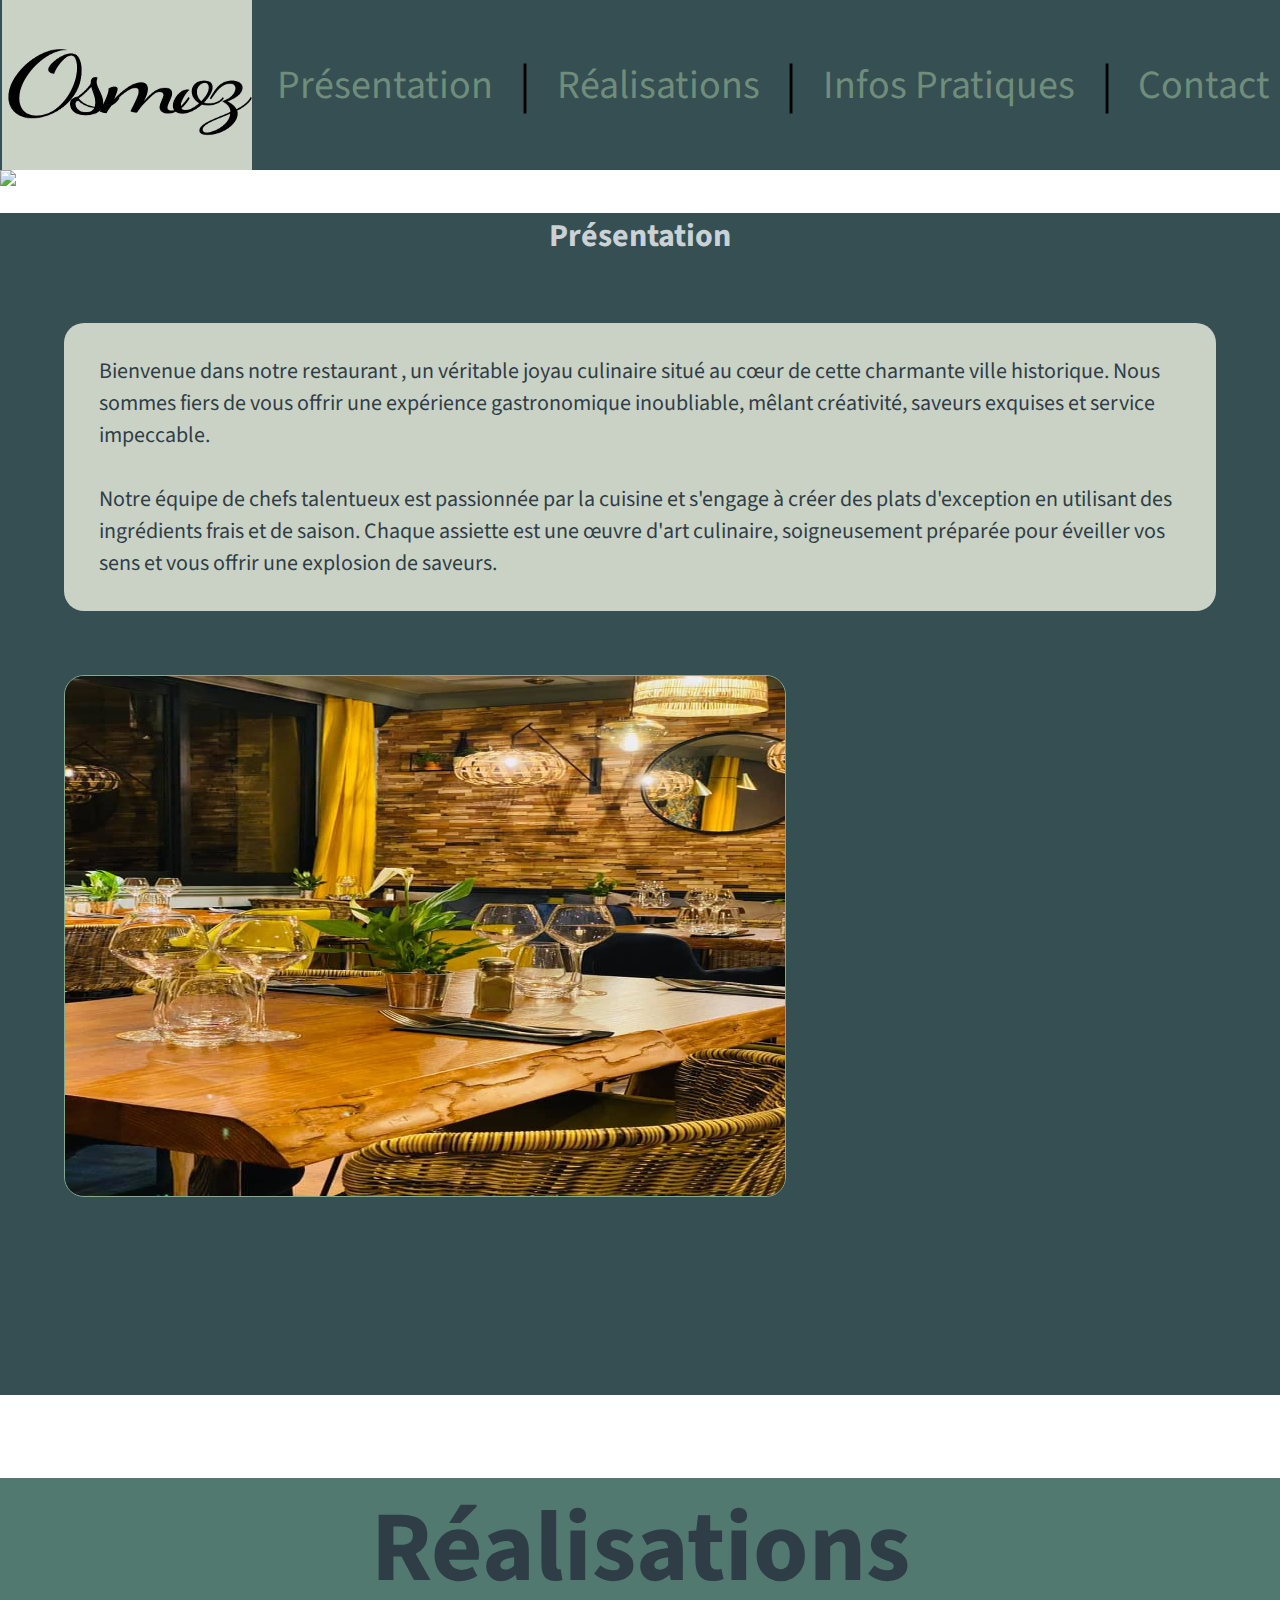
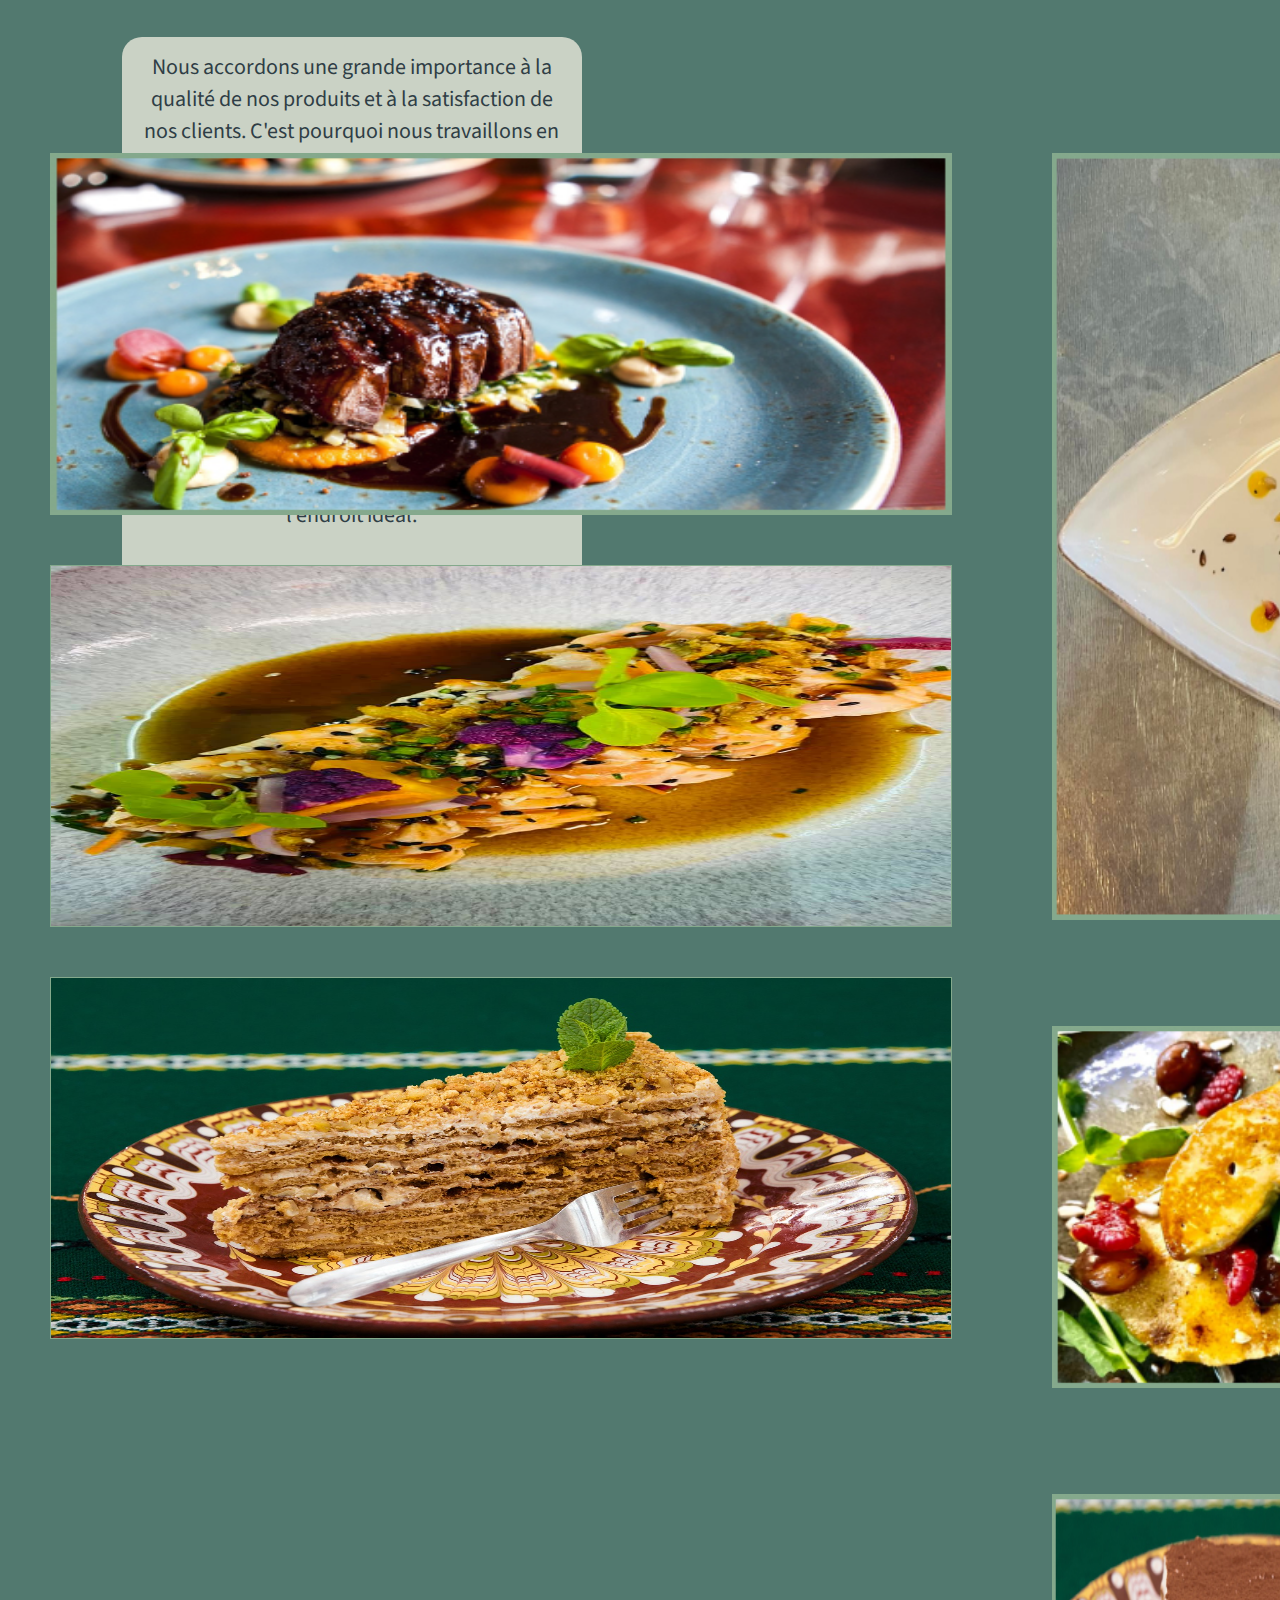
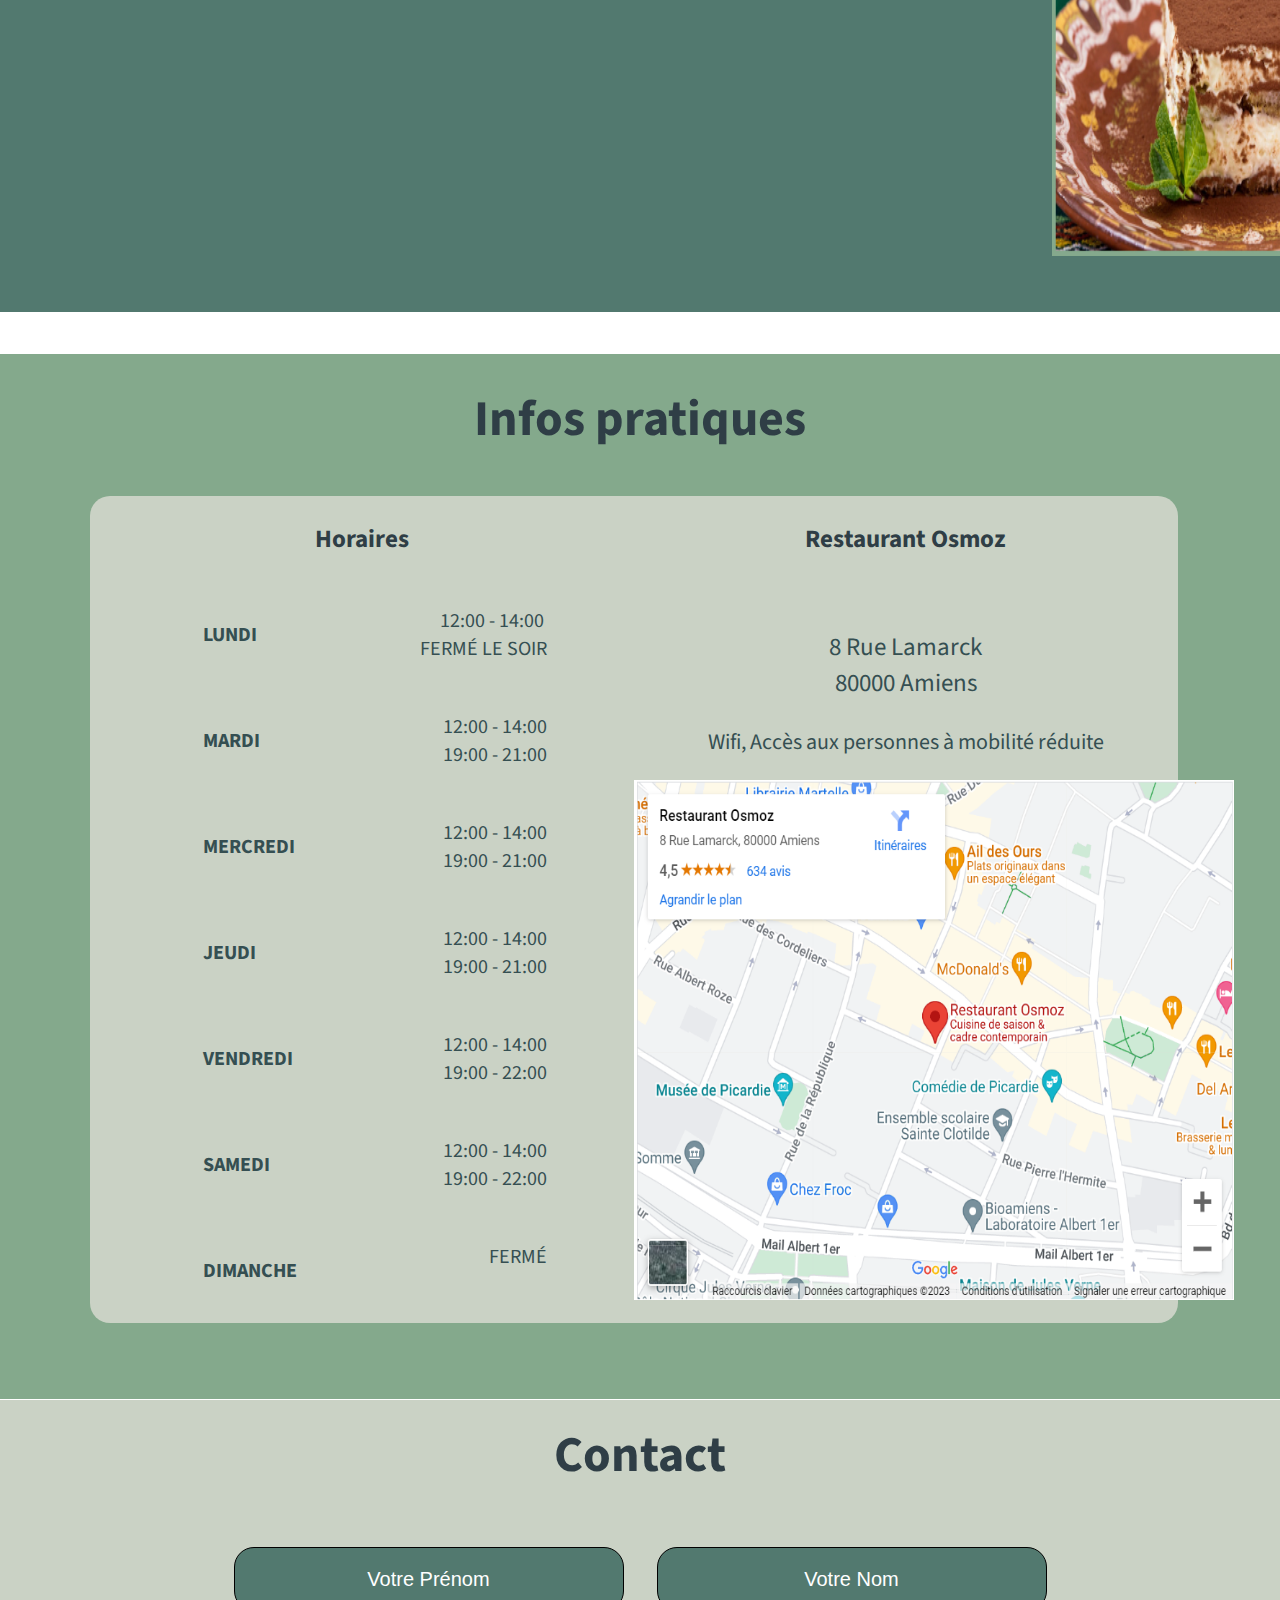
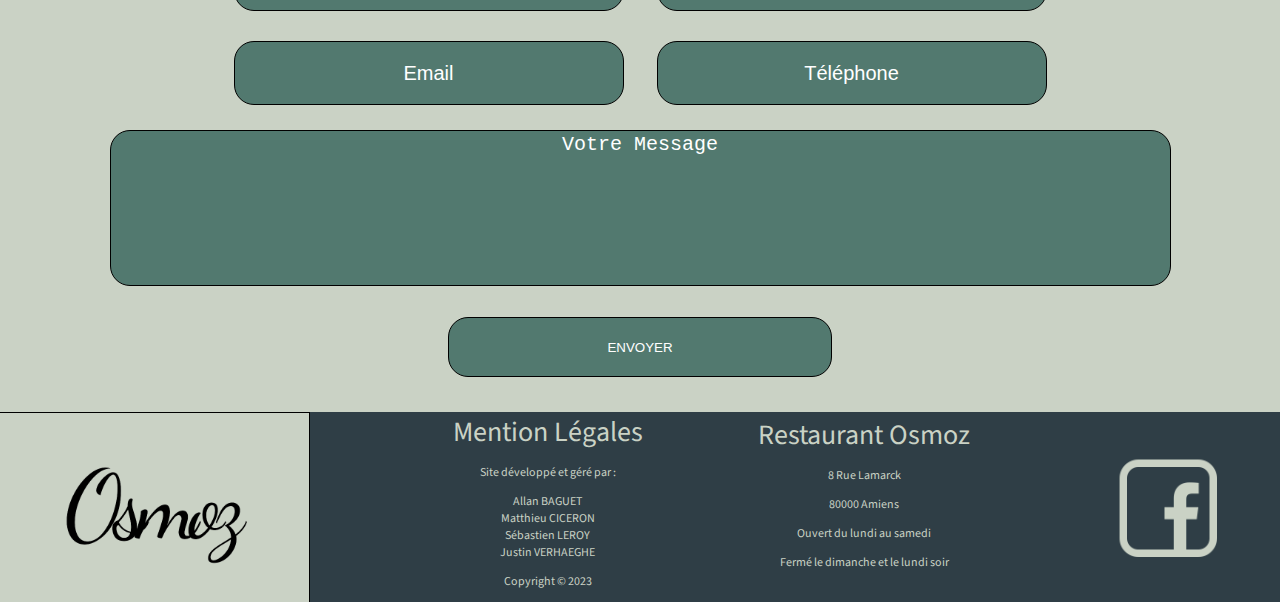
==== index .html @ d16b58ae "réalisations" ====
<!DOCTYPE html>
<html lang="fr">

<head>
    <meta charset="UTF-8">
    <meta http-equiv="X-UA-Compatible" content="IE=edge">
    <meta name="viewport" content="width=device-width, initial-scale=1.0">
    <link rel="preconnect" href="https://fonts.googleapis.com">
    <link rel="preconnect" href="https://fonts.gstatic.com" crossorigin>
    <link href="https://fonts.googleapis.com/css2?family=Dancing+Script&family=Source+Sans+Pro&display=swap"
        rel="stylesheet">
    <link rel="stylesheet" href="./public/assets/css/style.css">
    <title>Restaurant Osmoz</title>
</head>

<body>

    <header>
        <nav>
            <ul class="menu">
                <li class="imglogo">
                    <img src="public/assets/img/logo-osmoz.png" alt="logo">
                </li>
                <li>
                    <a href="Présentation.html"> Présentation </a>
                </li>
                <span>|</span>

                <li>
                    <a href=" Réalisations.html">Réalisations </a>
                </li>
                <span>|</span>

                <li><a href=" Infos Pratiques.html">Infos Pratiques </a>
                </li>
                <span>|</span>

                <li>
                    <a href="Contact.html">Contact</a>
                </li>
            </ul>
        </nav>
    </header>

    <div class="devanture">
        <img src="public\assets\img\devanture.jpg">
    </div>
    <div class="Presentation">
        <h1>Présentation</h1>
        <div class="txt-presentation intro">
            <p class="marg-text"><br>Bienvenue dans notre restaurant , un véritable joyau culinaire situé au cœur de
                cette charmante ville historique. Nous sommes fiers de vous offrir une expérience gastronomique
                inoubliable, mêlant créativité, saveurs exquises et service impeccable.<br>
                <br>
                Notre équipe de chefs talentueux est passionnée par la cuisine et s'engage à créer des plats d'exception
                en utilisant des ingrédients frais et de saison. Chaque assiette est une œuvre d'art culinaire,
                soigneusement préparée pour éveiller vos sens et vous offrir une explosion de saveurs.<br>
                <br>
            </p>
        </div>
        <div class="flex-pres">
            <div class="img-pres">
                <img src="public\assets\img\intérieur.jpg" alt="intérieur">
            </div>
            <div class="txt-presentation block-pres">
                <p class="marg-text">Nous accordons une grande importance à la qualité de nos produits et à la
                    satisfaction de nos clients. C'est pourquoi nous travaillons en étroite collaboration avec des
                    producteurs locaux et privilégions les ingrédients frais et de saison. Nous sommes également
                    attentifs aux régimes alimentaires spécifiques et proposons des options végétariennes et sans
                    gluten.<br>
                    <br>
                    Que vous soyez un fin gourmet à la recherche de nouvelles découvertes culinaires ou simplement à la
                    recherche d'un moment de détente autour d'une bonne table, notre restaurant gastronomique d'Amiens
                    est l'endroit idéal.<br>
                    <br>
                    Nous sommes impatients de vous accueillir et de vous offrir une expérience gastronomique mémorable.
                    Réservez dès maintenant et laissez-nous vous emmener dans un voyage culinaire inoubliable.
                </p>
            </div>
        </div>

    </div>
    <div class="titrerealisation">
        <h2>Réalisations</h2>
        <div class="realisations">
            <div class="premierecolonne">
                <img class="imgun" src="public/assets/img/plat3.jpg" alt="photo1">
                <img class="imgdeux" src="public/assets/img/plat2.jpg" alt="photo2">
                <img class="imgtrois" src="public/assets/img/plat5.jpg" alt="photo3">
            </div>

            <div class="deuxiemecolonne">
                <div>
                    <img class="imgquatre" src="public/assets/img/plat1.jpg" alt="photo4">
                </div>
                <div class="fintableau">
                    <img class="imgcinq" src="public/assets/img/plat6.jpg" alt="photo5">
                    <img class="imgsix" src="public/assets/img/plat4.jpg" alt="photo6">
                </div>

            </div>
        </div>
    </div>
    <div class="containercolor">
        <div class="titleinfo">
            <h2>Infos pratiques</h2>
        </div>
        <div class="containerinfo">
            <div class="containerinfo2">
                <h3 class="titreinfos">Horaires</h3>
                <div class="containerhoraires">
                    <div class="day-hours">
                        <h5 class="day">LUNDI</h5>
                        <p class="hours">&nbsp;&nbsp;&nbsp;&nbsp;&nbsp;12:00 - 14:00 <br> FERMÉ LE SOIR</p>
                    </div>
                    <div class="day-hours">
                        <h5 class="day">MARDI</h5>
                        <p class="hours">12:00 - 14:00 <br> 19:00 - 21:00</p>
                    </div>
                    <div class="day-hours">
                        <h5 class="day">MERCREDI</h5>
                        <p class="hours">12:00 - 14:00 <br> 19:00 - 21:00</p>
                    </div>
                    <div class="day-hours">
                        <h5 class="day">JEUDI</h5>
                        <p class="hours">12:00 - 14:00 <br> 19:00 - 21:00</p>
                    </div>
                    <div class="day-hours">
                        <h5 class="day">VENDREDI</h5>
                        <p class="hours">12:00 - 14:00 <br> 19:00 - 22:00</p>
                    </div>
                    <div class="day-hours">
                        <h5 class="day">SAMEDI</h5>
                        <p class="hours">12:00 - 14:00 <br> 19:00 - 22:00</p>
                    </div>
                    <div class="day-hours">
                        <h5 class="day">DIMANCHE</h5>
                        <p class="hours">FERMÉ</p>
                    </div>
                </div>

            </div>
            <div class="containerinfo3">
                <h3 class="titreinfos">Restaurant Osmoz</h3> <br>
                <p class="rue">8 Rue Lamarck<br>
                    80000 Amiens
                </p>
                <p class="PMR">Wifi, Accès aux personnes à mobilité réduite</p>
                <img src="./public/assets/img/Capture_d_écran_2023-06-01_153254.png" width="600px" height="520px">
            </div>
        </div>
        <div class="blank">
            <p>BLANK</p> <br>
        </div>
    </div>

    <div class="end">
        <!-- contact -->
        <div class="contact" id="contact">
            <h2 class="h2contact">Contact</h2>
            <form action="get" id="formulaire">
                <input type="text" name="prenom" id="prenom" placeholder="Votre Prénom">
                <input type="text" name="nom" id="nom" placeholder="Votre Nom">
                <br>
                <input type="email" name="email" id="email" placeholder="Email">
                <input type="tel" name="telephone" id="telephone" placeholder="Téléphone">
                <br>
                <textarea name="message" id="message" cols="130" rows="10" placeholder="Votre Message"></textarea>
                <br>
                <button type="submit">ENVOYER</button>
            </form>
        </div>
        <!-- footer -->
        <div class="footer">
            <div id="logo">
                <img src="public/assets/img/logo-osmoz.png" alt="logo-osmoz" id="logo-osmoz">
            </div>
            <div class="footercenter">
                <div class="footercenterleft">
                    <a href="https://www.legalplace.fr/guides/mentions-legales/" class="titre">Mention Légales</a>
                    <br>
                    <p>Site développé et géré par :</p>
                    <ul>
                        <li>Allan BAGUET</li>
                        <li>Matthieu CICERON</li>
                        <li>Sébastien LEROY</li>
                        <li>Justin VERHAEGHE</li>
                    </ul>
                    <p class="copyright">Copyright © 2023</p>
                </div>
                <div class="footercenterright">
                    <p class="titre">Restaurant Osmoz</p>
                    <p>8 Rue Lamarck</p>
                    <p>80000 Amiens</p>
                    <p>Ouvert du lundi au samedi</p>
                    <p>Fermé le dimanche et le lundi soir</p>
                    <br>
                </div>
            </div>
            <div class="logo-fb">
                <img src="public/assets/img/logo-fb.png" alt="facebook">
            </div>

        </div>
    </div>

</body>

</html>
---- public/assets/css/style.css ----
body{
    font-family: 'Source Sans Pro', sans-serif;
    margin: 0px;
    padding: 0;
}
/* --------------------------------------------DEBUT NAVBAR */
.menu {
    display: flex;
    align-items: center;  
    justify-content: space-evenly;           
    padding:0;
    background-color:#354F52 ;                 
}
/* ajouter le justify content space-evenly car logo collé à la marge gauche */
.menu li {
    list-style-type: none ;       
}
nav {
    margin: -16px;
}        
 /* ajout d'une margin négative pour que la navbar touche le haut de l'écran  */
header img{
    width: 250px;
    height: 170px;
    background-color:#CAD2C5;
}
/* retirer le border radius et redimensionner le logo pour que le space evenly et les bouton soit bien placer */
.imglogo {
    height: 170px;
}
/* ajout de class imglogo dans le html pour pouvoir ciblé seulement la taille du logo */
.menu a:hover {
    background-color: #000000;
    color: #ffe843;
    border-color: #ffe843;
  }
  .menu a {
    display:block;               
    min-width: 120px;             
    border-radius: 15%;
    margin: 0.5rem;              
    padding: 0.4rem 0;            
    text-align: center;           
    transition: all 1s ;  
    color: #6F8D7A;                  
    text-decoration: none;
       font-size: 40px;                 
}
header span{
    font-size : 50px; 
}
/* ------------------------------------------FIN NAVBAR */

/* ------------------------------------------DEBUT SECTION PRESENTATION */


.Presentation h1{
    color:#cad2d5 ;
    text-align: center;
}
.Presentation{
    background-color:#354f52 ; color: #2F3E46  ;
}
.Presentation div{
    color: #2F3E46;
}
.txt-presentation{
    background-color: #CAD2C5;
    border-radius: 20px;
    margin-left: 5%;
    font-size:22px;
}
.intro{
    margin: 5%;
}
.marg-text{
    margin: 3%;
}
.flex-pres{
    margin: 5%;
    display: flex;
    flex-wrap: wrap;
    justify-content: space-between;
    height:80vh;
}
.flex-pres img{
    height:54%;
    width: 100%;
    border-radius: 20px;
    border: solid 1px #84a98c ;
}
.block-pres{
    width:40%;
    padding-bottom: 1%;
    height: fit-content;
    text-align: center;
}
.img-pres{
    display: flex;
    justify-content: center;  
}
/* ------------------------------------------FIN SECTION PRESENTATION */

/* ------------------------------------------DEBUT SECTION REALISATION */
.titrerealisation{
    background-color: #52796F;
}
.realisations img{
    width: 100vh;
    border: solid 1px #84A98C;
    margin: 50px;
}
.premierecolonne{
    width: fit-content;
    height: fit-content;
}
.titrerealisation h2{
    text-align: center;
    font-size: 100px;
    color: #2F3E46;
}
.deuxiemecolonne{
    width: fit-content;
    height: fit-content;
}
.premierecolonne img{
    
    display: flex;
    flex-direction: column;
} 
.deuxiemecolonne img{

}
.fintableau img{
    width: 40%;
    height: 40vh;
    justify-content: space-between;
}
.realisations{
    display: flex;
 flex-direction:flex ;
 
}
.imgun{
    height: 40vh;
    width: 40vh;
}

.imgdeux{
    height: 40vh;
    width: 40px; ;
    
}
.imgtrois{
    height: 40vh;
    width: 40vh;
}
.imgquatre{
    height: 85vh;
    width:10vh ;
}

.imgcinq{
    height: fit-content;
    margin-top: 50px;
}


/* ------------------------------------------FIN SECTION REALISATION */

/* ------------------------------------------DEBUT SECTION INFO */
.containercolor {
    background-color: #84A98C;
    margin-bottom: -41px;
}
.titleinfo h2 {
    font-style: normal;
    font-size: 50px;
    text-align: center;
    color: #2F3E46;
    padding-top: 30px;
}
.titreinfos {
    text-align: center;
    color: #2F3E46;
    font-size: 25px;
}
.containerinfo {
    display: flex;
    background: #CAD2C5;
    border-radius: 20px;
    width: 85%;
    margin-left: 7%;
}
.containerinfo2 {
    width: 50%;
}
.containerinfo3 {
    width: 50%;
}
.containerhoraires {
   padding-left: 20%;
   padding-right: 15%;
}
.day {
    font-size: 20px;
    color: #354F52;
}
.hours {
    font-size: 20px;
    color: #354F52;
}
.day-hours {
    display: flex;
    justify-content: space-between;
    padding: 5px;
}
.rue {
    text-align: center;
    font-size: 25px;
    color: #354F52;
}
.PMR {
    text-align: center;
    font-size: 22px;
    color: #354F52;
}
.blank {
    width: 10%;
    height: 5%;
    color: #84A98C;
}
/* ------------------------------------------FIN SECTION INFO */


/* CONTACT */
.contact{
    background-color: #cad2c5 ;
    padding-bottom: 20px;
    }
.footer{
    background-color: #2F3E46;
    display: flex;
}
#formulaire{
    text-align: center;
}
.h2contact{
    font-size: 50px;
    text-align: center;
    color: #2F3E46 ;
    padding-top: 20px;
}
input {
    background-color: #52796F;
    border: 1px solid #000000;
    border-radius: 20px;
    width: 30%;
    height: 60px;
    margin: 15px;
    color: white;
    font-size: 20px;
}
input:hover{
    background-color: #2F3E46;
}
input::placeholder{
    color: white;
    text-align: center;
    font-size: 20px;
}
textarea::placeholder{
    color: white;
    text-align: center;
    font-size: 20px;
}
button{
    background-color: #52796F;
    border: 1px solid #000000;
    border-radius: 20px;
    width: 30%;
    height: 60px;
    margin: 15px;
    color: white;   
}
button:hover{
    background-color: #2F3E46;
}
textarea{
    background-color: #52796F;
    color: white;
    border: 1px solid #000000;
    border-radius: 20px;
    text-align:center;
    margin: 10px;
    resize: none;
}
/* FOOTER */
#logo{
    display: flex;
    justify-content: center;
    background-color: #cad2c5;
    border-top: solid 1px #000000;
    border-right: solid 1px #000000;
}
#logo-osmoz{
 width: 60%;
}
.footercenter{
    text-align: center;
    display: flex; 
    justify-content: center;
    align-items: center;
    color: #cad2c5;
    font-size: 12px;
    width: 100%; 
}
.footercenter a{
    text-decoration: none;
    color: #cad2c5;
    font-size: 28px;
}
.footercenterleft{
    width: 40%;
}
.footercenterleft ul{
    list-style-type: none;
    padding: 0;
}
.footercenterright{
    width: 40%;
    font-size: 12px;
}
.titre{
    font-size: 28px;
    margin: 0;
}
.copyright{
    margin-top: 10px;
}
.logo-fb{
    padding: 0 10px 0 10px ;
    width: 20%;
}
.logo-fb img{
    width: 120px;
    margin-top: 25%;
}
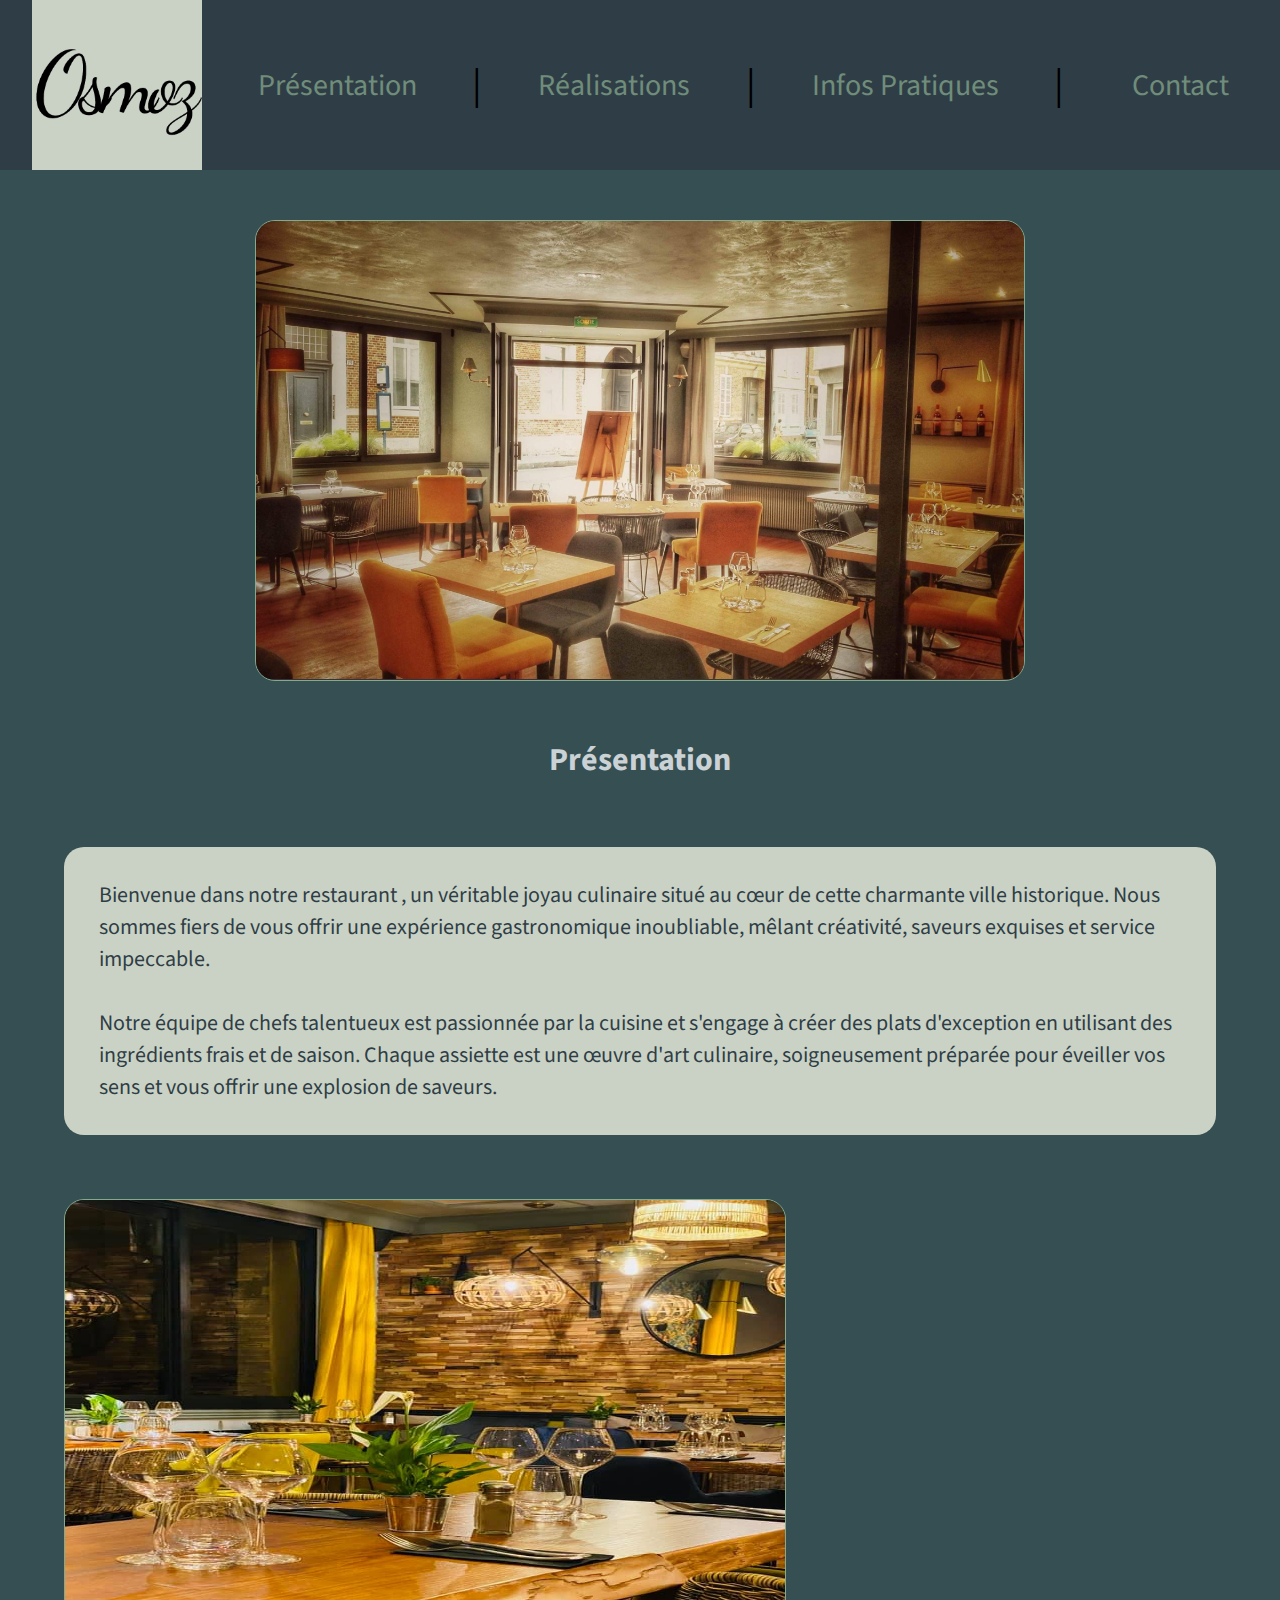
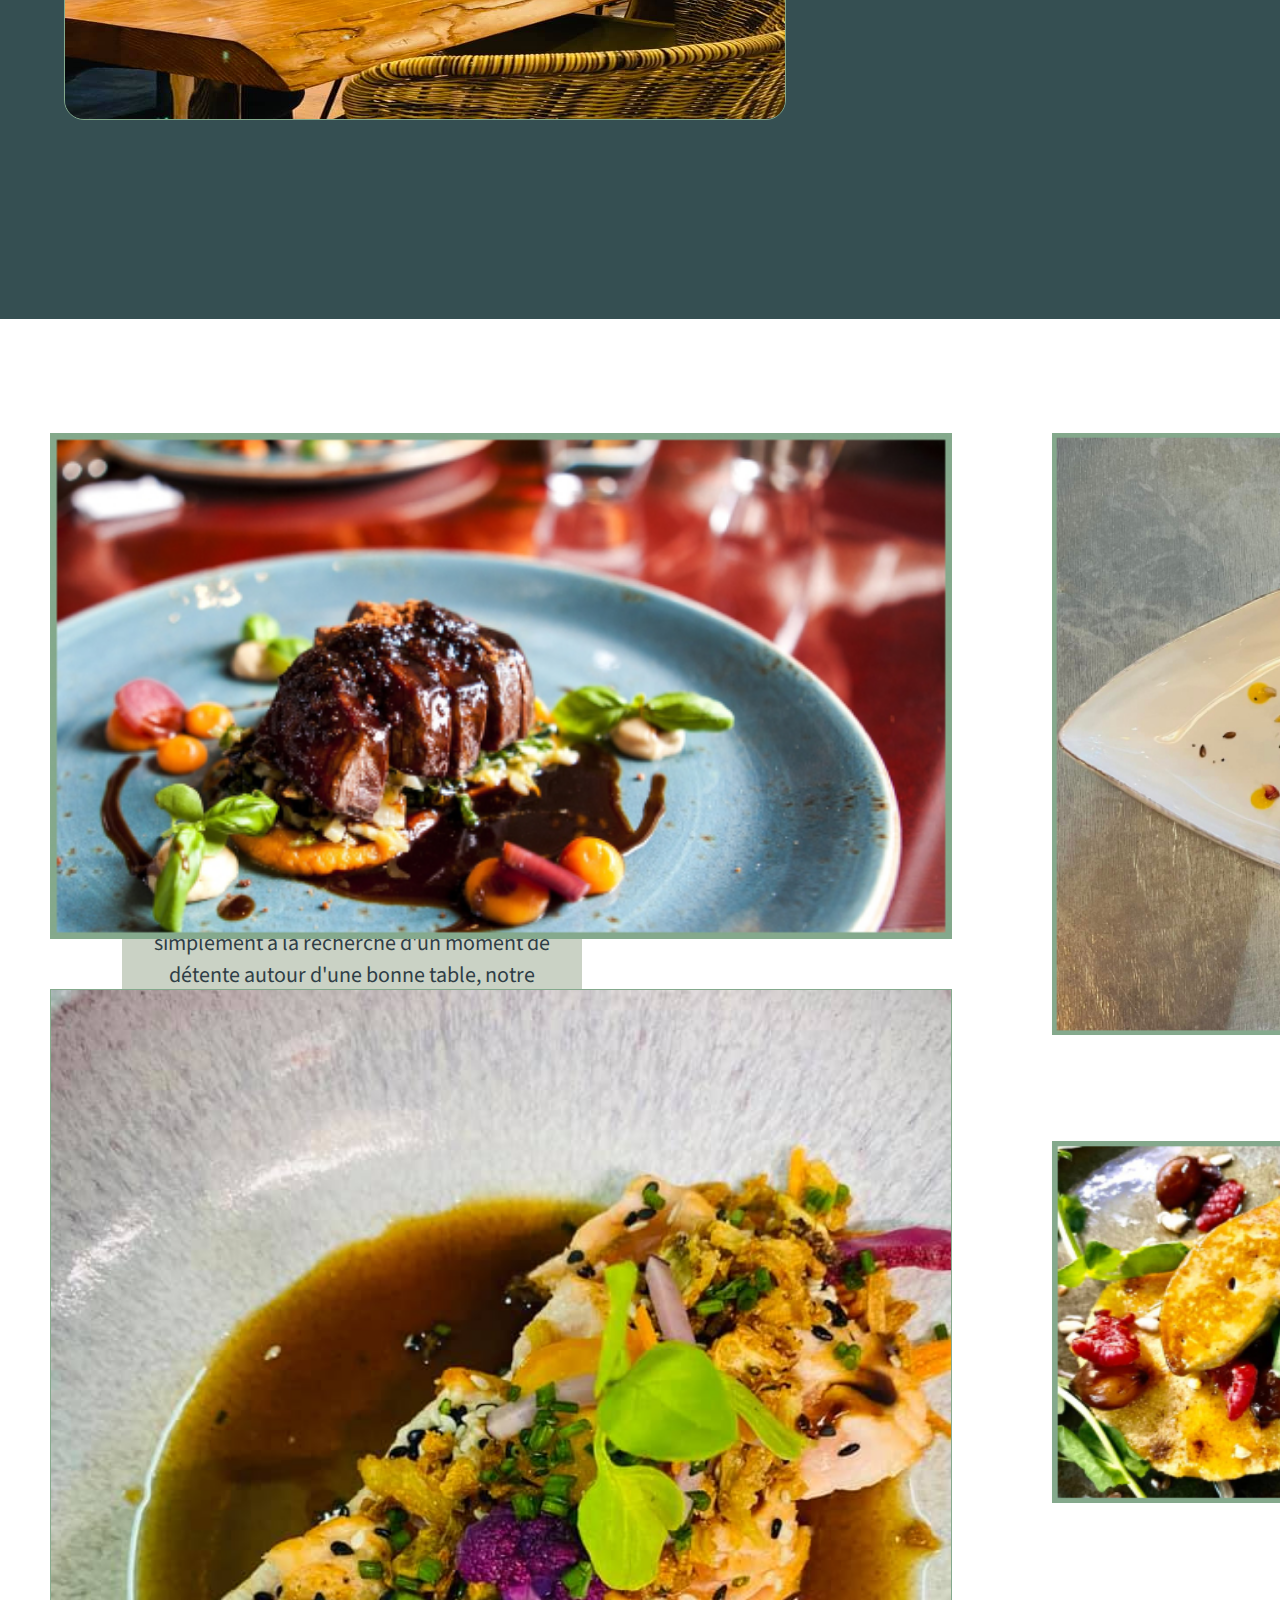
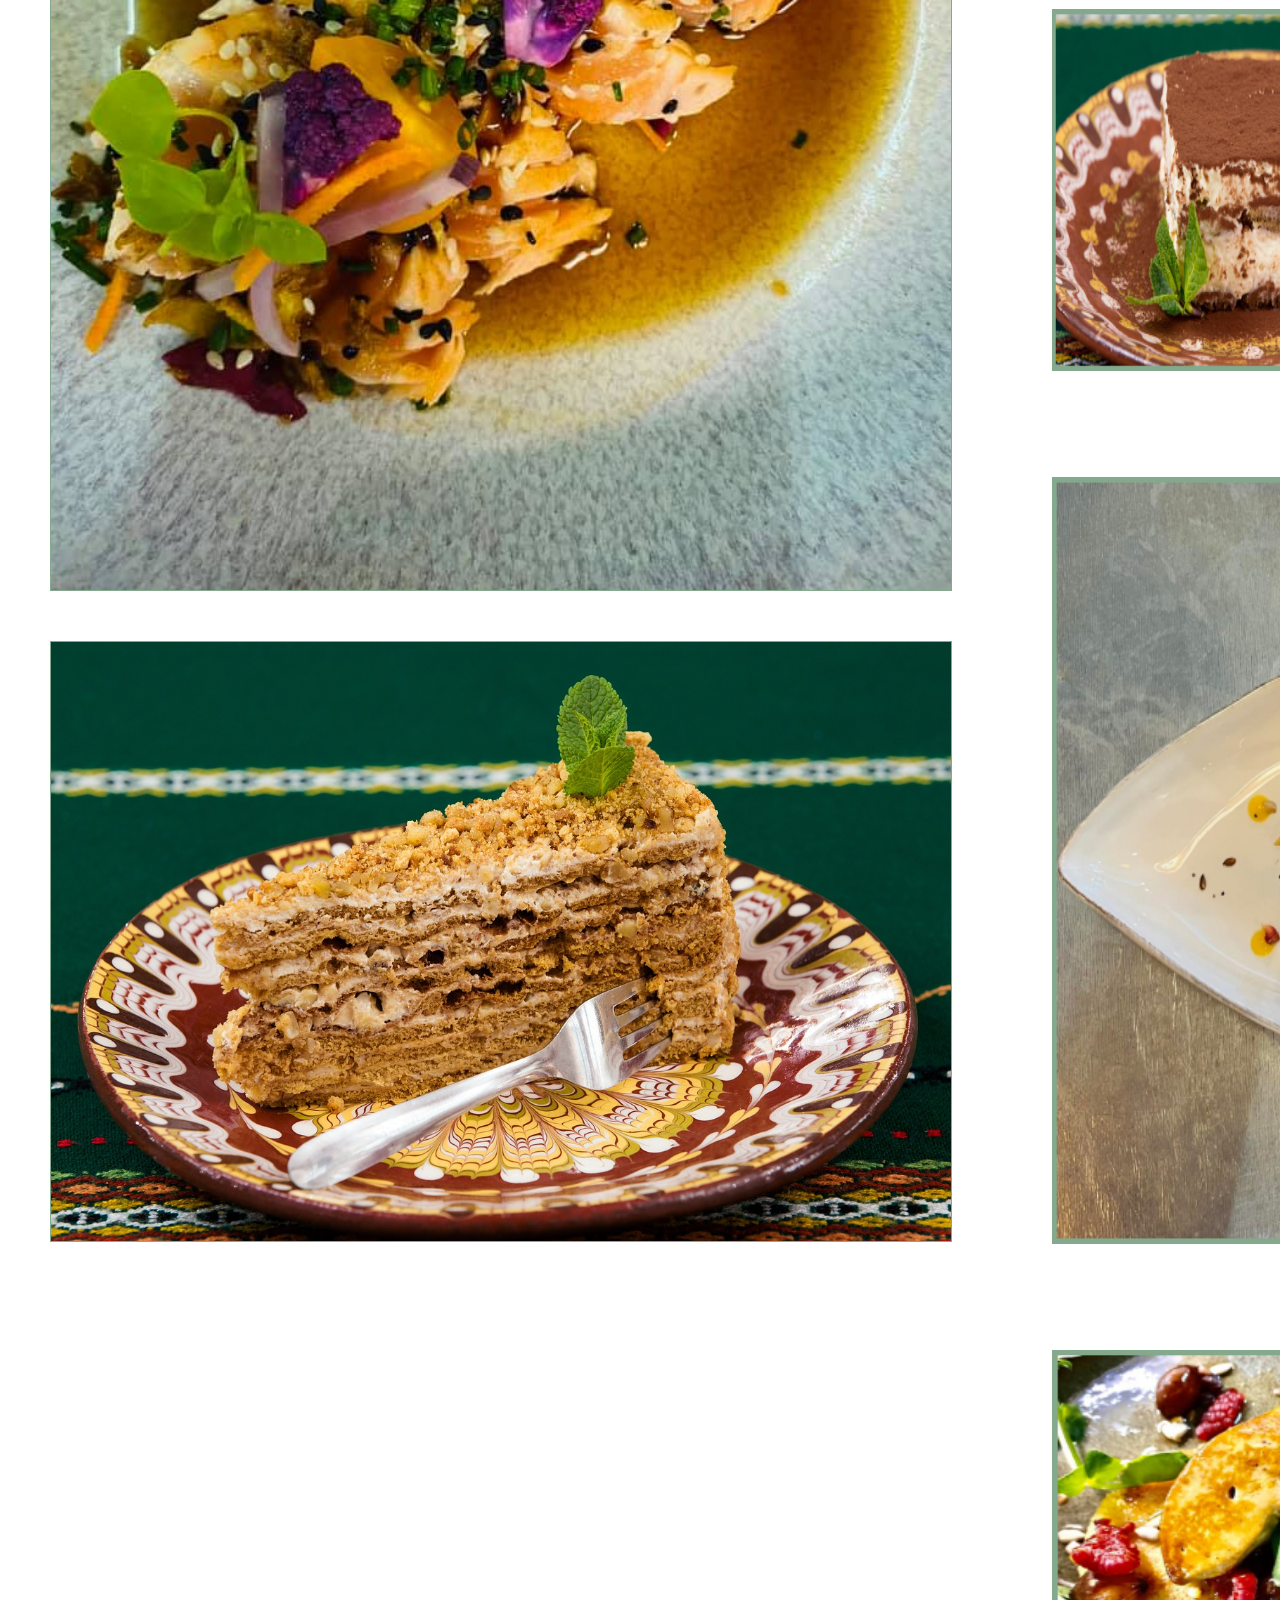
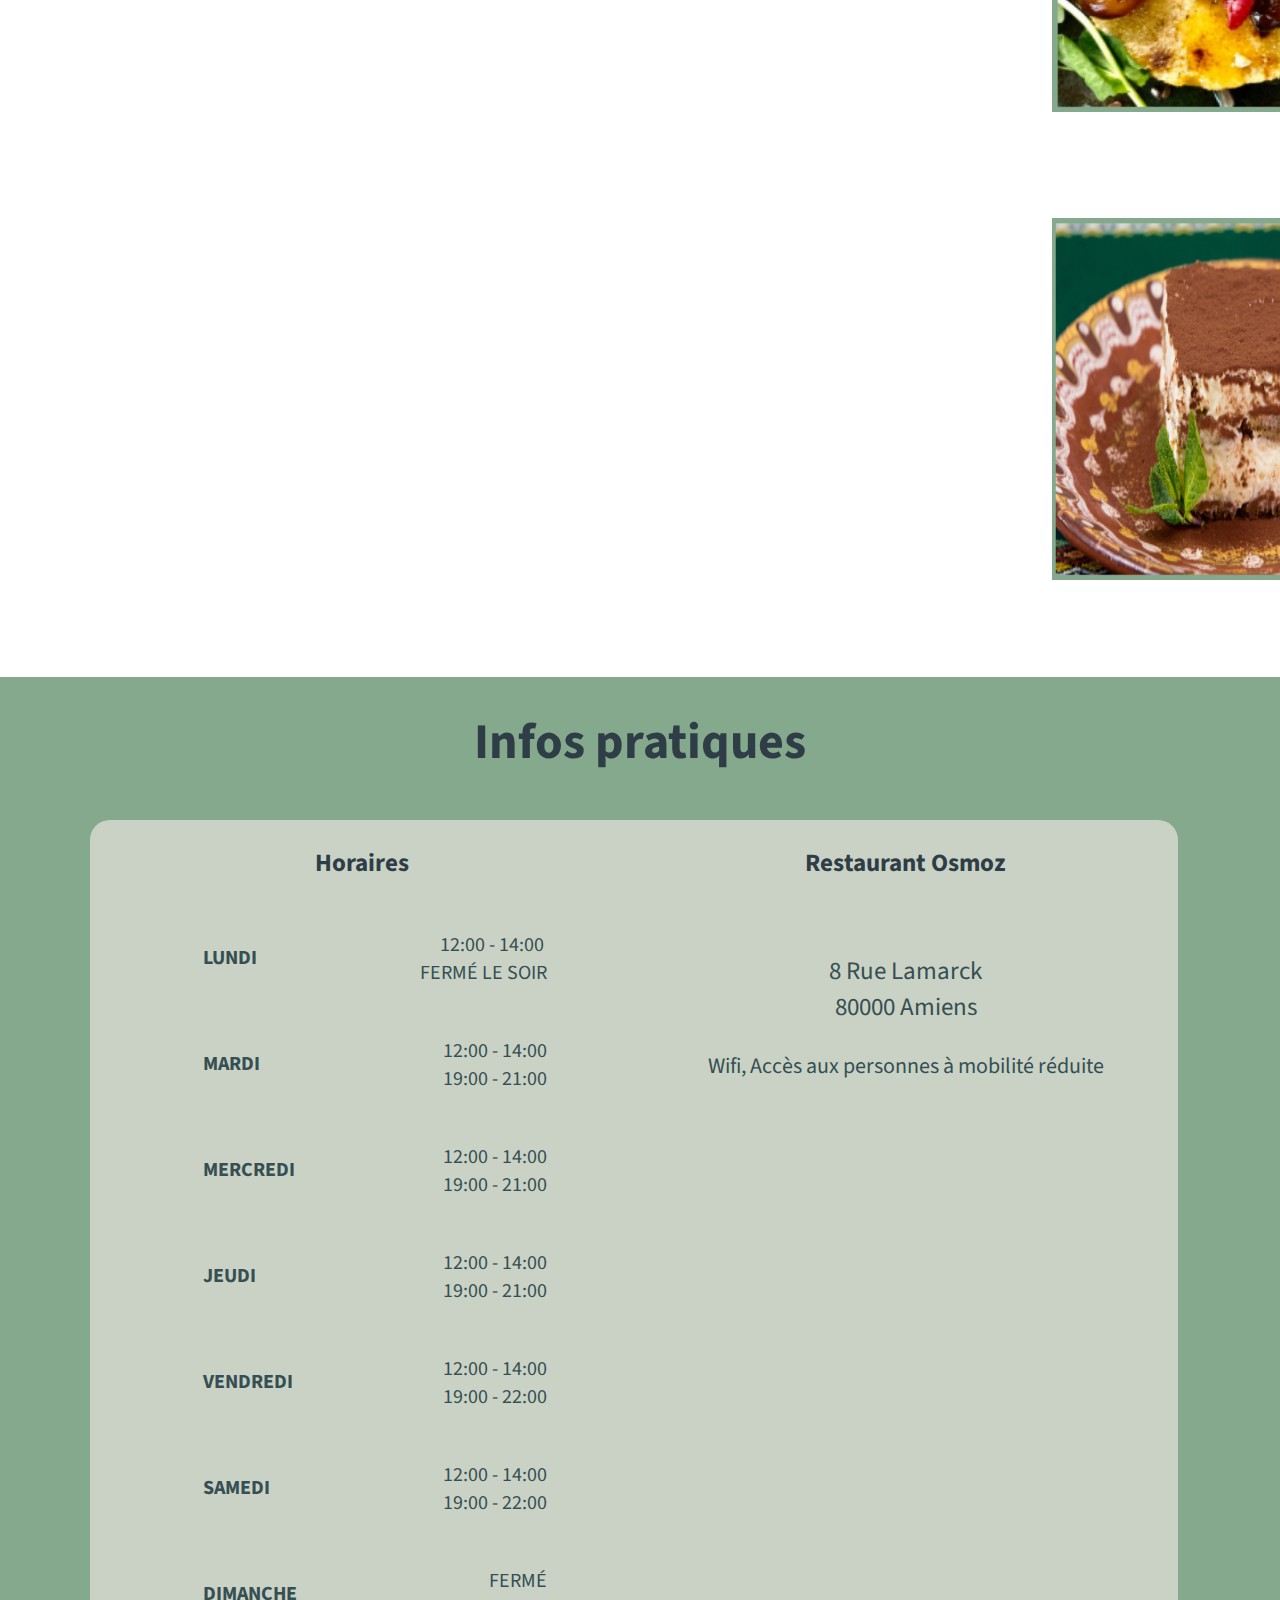
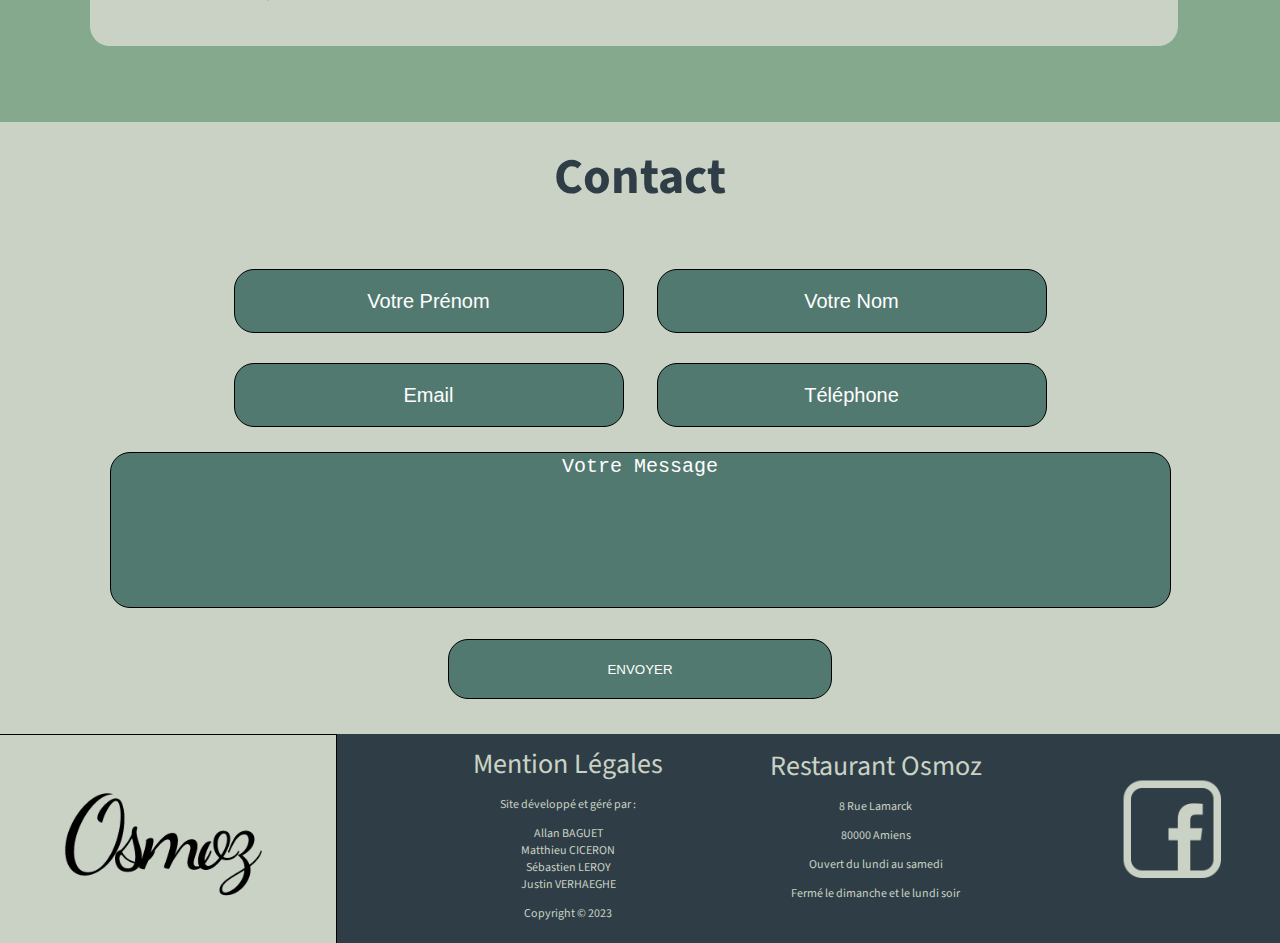
==== commit cfdeb672: "flex" ====
--- a/index .html
+++ b/index .html
@@ -17,35 +17,35 @@
 
     <header>
         <nav>
-            <ul class="menu">
+            <ul class="menu" id="haut">
                 <li class="imglogo">
                     <img src="public/assets/img/logo-osmoz.png" alt="logo">
                 </li>
                 <li>
-                    <a href="Présentation.html"> Présentation </a>
+                    <a href="#Presentation"> Présentation </a>
                 </li>
                 <span>|</span>
 
                 <li>
-                    <a href=" Réalisations.html">Réalisations </a>
+                    <a href="#realisations">Réalisations </a>
                 </li>
                 <span>|</span>
 
-                <li><a href=" Infos Pratiques.html">Infos Pratiques </a>
+                <li><a href="#infos">Infos Pratiques </a>
                 </li>
                 <span>|</span>
 
                 <li>
-                    <a href="Contact.html">Contact</a>
+                    <a href="#contact">Contact</a>
                 </li>
             </ul>
         </nav>
     </header>
 
     <div class="devanture">
-        <img src="public\assets\img\devanture.jpg">
-    </div>
-    <div class="Presentation">
+        <img src="public\assets\img\devanture.png">
+    </div>
+    <div class="Presentation" id="Presentation">
         <h1>Présentation</h1>
         <div class="txt-presentation intro">
             <p class="marg-text"><br>Bienvenue dans notre restaurant , un véritable joyau culinaire situé au cœur de
@@ -80,13 +80,21 @@
         </div>
 
     </div>
-    <div class="titrerealisation">
-        <h2>Réalisations</h2>
-        <div class="realisations">
-            <div class="premierecolonne">
-                <img class="imgun" src="public/assets/img/plat3.jpg" alt="photo1">
-                <img class="imgdeux" src="public/assets/img/plat2.jpg" alt="photo2">
-                <img class="imgtrois" src="public/assets/img/plat5.jpg" alt="photo3">
+
+    <div class="realisations" id="realisations">
+        <div class="premierecolonne">
+            <img src="public/assets/img/plat3.jpg" alt="photo1">
+            <img src="public/assets/img/plat2.jpg" alt="photo2">
+            <img src="public/assets/img/plat5.jpg" alt="photo3">
+        </div>
+
+        <div class="deuxiemecolonne">
+            <div>
+                <img src="public/assets/img/plat1.jpg" alt="photo4">
+            </div>
+            <div class="fintableau">
+                <img src="public/assets/img/plat6.jpg" alt="photo5">
+                <img src="public/assets/img/plat4.jpg" alt="photo6">
             </div>
 
             <div class="deuxiemecolonne">
@@ -102,7 +110,7 @@
         </div>
     </div>
     <div class="containercolor">
-        <div class="titleinfo">
+        <div class="titleinfo" id="infos">
             <h2>Infos pratiques</h2>
         </div>
         <div class="containerinfo">
@@ -146,7 +154,10 @@
                     80000 Amiens
                 </p>
                 <p class="PMR">Wifi, Accès aux personnes à mobilité réduite</p>
-                <img src="./public/assets/img/Capture_d_écran_2023-06-01_153254.png" width="600px" height="520px">
+                <iframe id="iframeosmoz" title="Google map Osmoz" width="600px" height="500px"
+                    src="https://www.google.com/maps/embed?pb=!1m14!1m8!1m3!1d10281.613153665945!2d2.2987839!3d49.8912315!3m2!1i1024!2i768!4f13.1!3m3!1m2!1s0x47e7844726f0aa91%3A0x19c8fc2f97900c53!2sRestaurant%20Osmoz!5e0!3m2!1sfr!2sfr!4v1685951284386!5m2!1sfr!2sfr"
+                    style="border:0;" allowfullscreen="" loading="lazy" referrerpolicy="no-referrer-when-downgrade">
+                </iframe>
             </div>
         </div>
         <div class="blank">
@@ -154,7 +165,7 @@
         </div>
     </div>
 
-    <div class="end">
+    <div class="end" id="contact">
         <!-- contact -->
         <div class="contact" id="contact">
             <h2 class="h2contact">Contact</h2>
@@ -173,7 +184,7 @@
         <!-- footer -->
         <div class="footer">
             <div id="logo">
-                <img src="public/assets/img/logo-osmoz.png" alt="logo-osmoz" id="logo-osmoz">
+                <a href="#haut"><img src="public/assets/img/logo-osmoz.png" alt="logo-osmoz" id="logo-osmoz"></a>
             </div>
             <div class="footercenter">
                 <div class="footercenterleft">
@@ -198,7 +209,7 @@
                 </div>
             </div>
             <div class="logo-fb">
-                <img src="public/assets/img/logo-fb.png" alt="facebook">
+                <a href="https://www.facebook.com/osmozamiens/?locale=fr_FR" target="_blank"><img src="public/assets/img/logo-fb.png" alt="facebook"></a>
             </div>
 
         </div>
--- a/public/assets/css/style.css
+++ b/public/assets/css/style.css
@@ -3,13 +3,16 @@
     margin: 0px;
     padding: 0;
 }
+html{
+    scroll-behavior: smooth;
+}
 /* --------------------------------------------DEBUT NAVBAR */
 .menu {
     display: flex;
     align-items: center;  
     justify-content: space-evenly;           
     padding:0;
-    background-color:#354F52 ;                 
+    background-color:#2F3E46 ;                 
 }
 /* ajouter le justify content space-evenly car logo collé à la marge gauche */
 .menu li {
@@ -20,8 +23,7 @@
 }        
  /* ajout d'une margin négative pour que la navbar touche le haut de l'écran  */
 header img{
-    width: 250px;
-    height: 170px;
+    width: 170px;
     background-color:#CAD2C5;
 }
 /* retirer le border radius et redimensionner le logo pour que le space evenly et les bouton soit bien placer */
@@ -30,24 +32,35 @@
 }
 /* ajout de class imglogo dans le html pour pouvoir ciblé seulement la taille du logo */
 .menu a:hover {
-    background-color: #000000;
-    color: #ffe843;
+    background-color: #84A98C;
+    color: #2F3E46;
     border-color: #ffe843;
   }
   .menu a {
     display:block;               
     min-width: 120px;             
-    border-radius: 15%;
+    border-radius: 20px;
     margin: 0.5rem;              
     padding: 0.4rem 0;            
     text-align: center;           
     transition: all 1s ;  
     color: #6F8D7A;                  
     text-decoration: none;
-       font-size: 40px;                 
+    font-size: 30px;                 
 }
 header span{
-    font-size : 50px; 
+    font-size : 40px; 
+}
+.devanture{
+    background-color:#354f52 ; 
+    color: #2F3E46 ;
+    text-align: center; 
+    padding-top: 50px;   
+}
+.devanture img{
+    border: solid #84A98C 1px;
+    width: 60%;
+    border-radius: 20px;
 }
 /* ------------------------------------------FIN NAVBAR */
 
@@ -57,9 +70,12 @@
 .Presentation h1{
     color:#cad2d5 ;
     text-align: center;
+    margin: 0;
+    padding-top: 50px;
 }
 .Presentation{
-    background-color:#354f52 ; color: #2F3E46  ;
+    background-color:#354f52 ; 
+    color: #2F3E46  ;
 }
 .Presentation div{
     color: #2F3E46;
@@ -171,7 +187,7 @@
 /* ------------------------------------------DEBUT SECTION INFO */
 .containercolor {
     background-color: #84A98C;
-    margin-bottom: -41px;
+    margin-bottom: -42px;
 }
 .titleinfo h2 {
     font-style: normal;
@@ -305,6 +321,7 @@
 }
 #logo-osmoz{
  width: 60%;
+ margin-left: 60px;
 }
 .footercenter{
     text-align: center;
@@ -347,4 +364,3 @@
     margin-top: 25%;
 }
 
-
